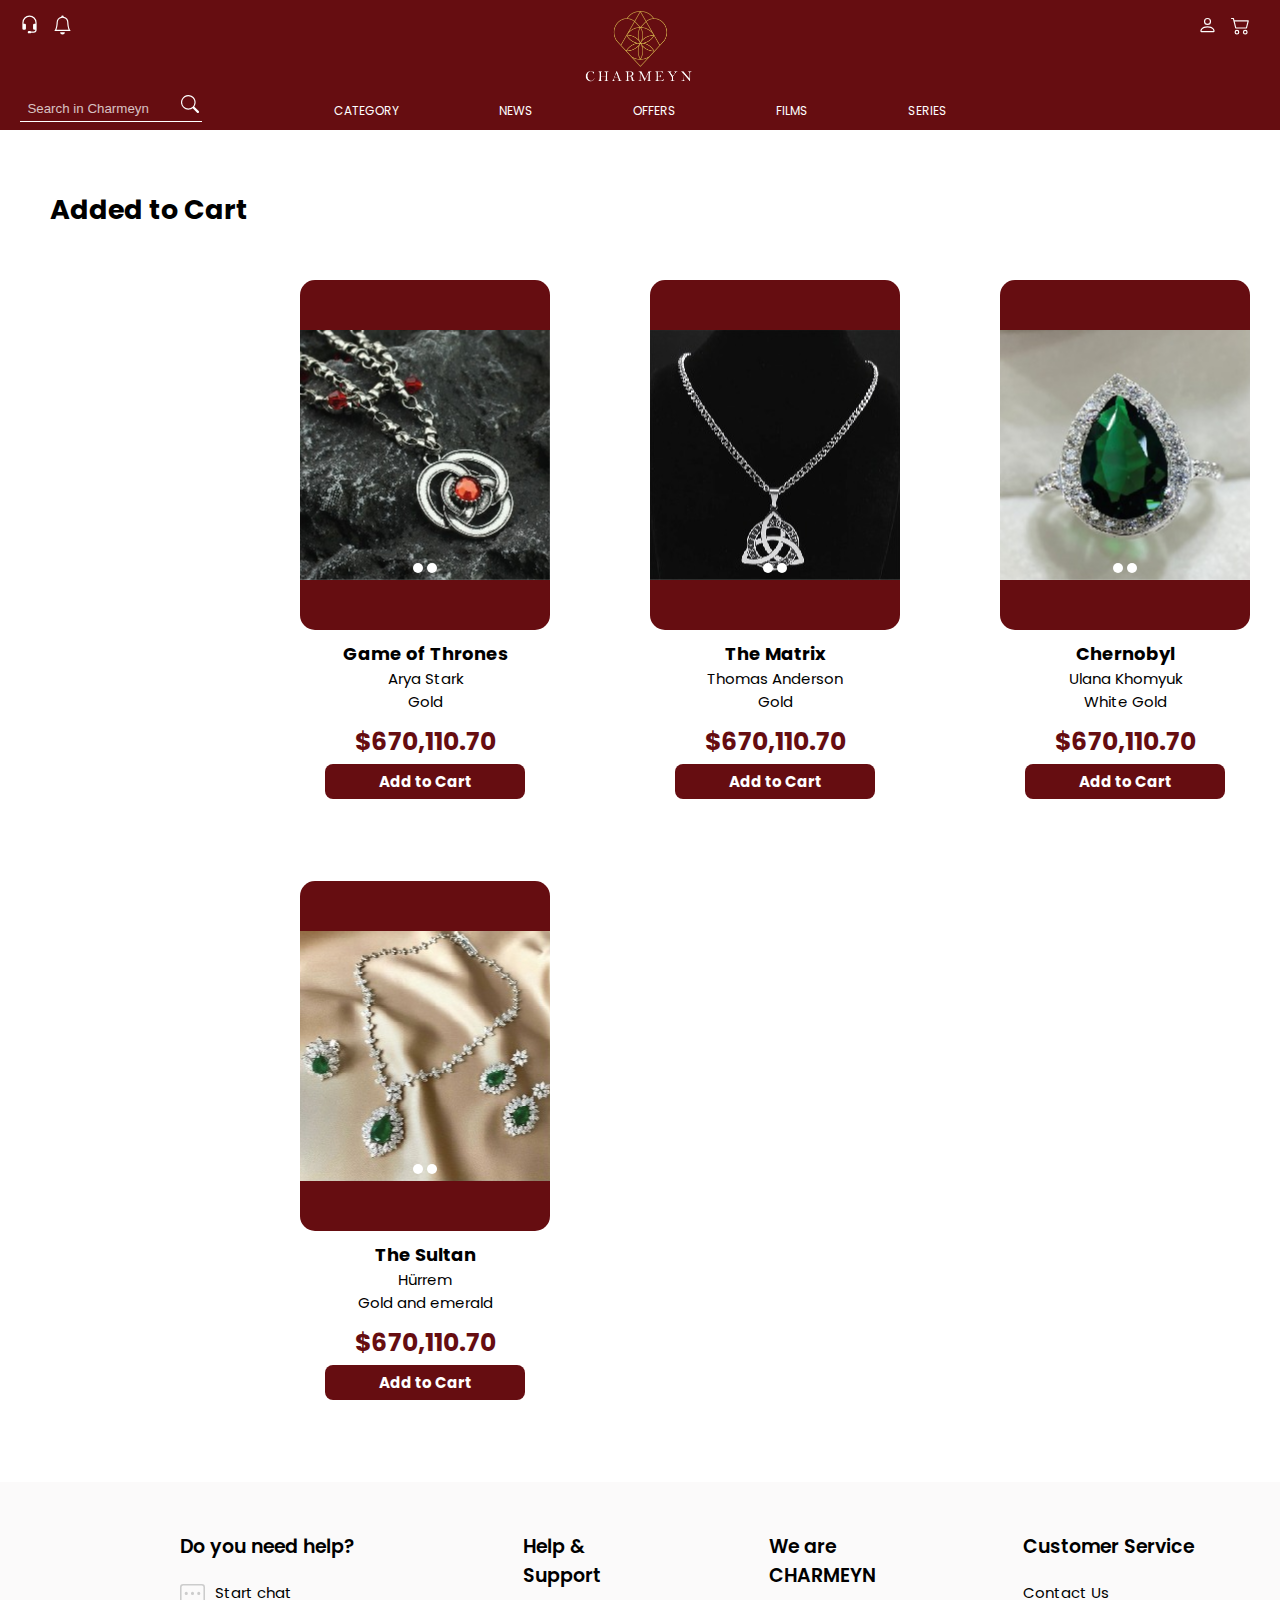
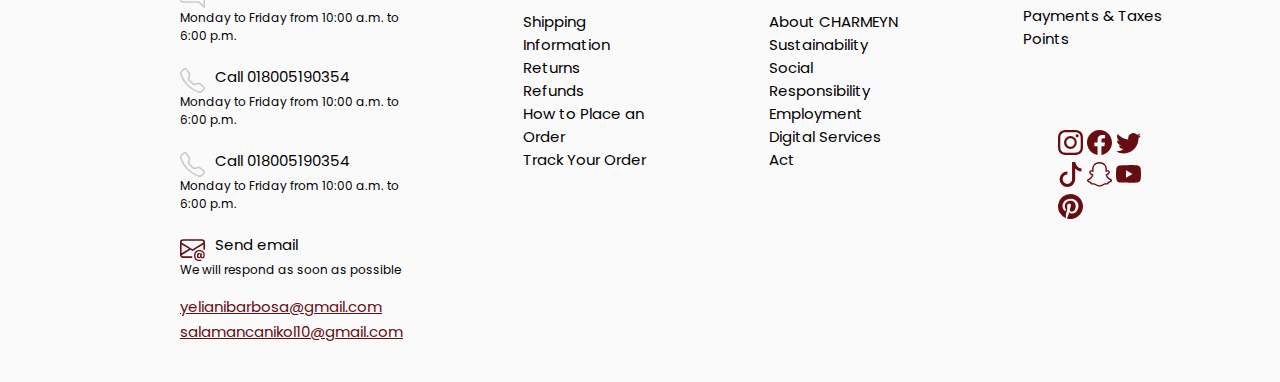
==== Favoritepage/favorite.html @ d1afcda5 "Entrega2" ====
<!DOCTYPE html>
<html lang="en">
<head>
    <meta charset="UTF-8">
    <meta name="viewport" content="width=device-width, initial-scale=1.0">
    <title>Charmeyn</title>
    <link rel="stylesheet" href="favorite.css">
    <link rel="preconnect" href="https://fonts.googleapis.com">
    <link rel="preconnect" href="https://fonts.gstatic.com" crossorigin>
    <link href="https://fonts.googleapis.com/css2?family=Poppins:ital,wght@0,100;0,200;0,300;0,400;0,500;0,600;0,700;0,800;0,900;1,100;1,200;1,300;1,400;1,500;1,600;1,700;1,800;1,900&display=swap" rel="stylesheet">
</head>
<body>
    <header>
        <nav class="navigation"> 
            <div class="icons">
                <div class="icon-service">
                    <svg xmlns="http://www.w3.org/2000/svg" width="16" height="16" fill="currentColor" class="bi bi-headset" viewBox="0 0 16 16">
                        <path d="M8 1a5 5 0 0 0-5 5v1h1a1 1 0 0 1 1 1v3a1 1 0 0 1-1 1H3a1 1 0 0 1-1-1V6a6 6 0 1 1 12 0v6a2.5 2.5 0 0 1-2.5 2.5H9.366a1 1 0 0 1-.866.5h-1a1 1 0 1 1 0-2h1a1 1 0 0 1 .866.5H11.5A1.5 1.5 0 0 0 13 12h-1a1 1 0 0 1-1-1V8a1 1 0 0 1 1-1h1V6a5 5 0 0 0-5-5"/>
                    </svg>
                    <svg xmlns="http://www.w3.org/2000/svg" width="16" height="16" fill="currentColor" class="bi bi-bell" viewBox="0 0 16 16">
                        <path d="M8 16a2 2 0 0 0 2-2H6a2 2 0 0 0 2 2M8 1.918l-.797.161A4 4 0 0 0 4 6c0 .628-.134 2.197-.459 3.742-.16.767-.376 1.566-.663 2.258h10.244c-.287-.692-.502-1.49-.663-2.258C12.134 8.197 12 6.628 12 6a4 4 0 0 0-3.203-3.92zM14.22 12c.223.447.481.801.78 1H1c.299-.199.557-.553.78-1C2.68 10.2 3 6.88 3 6c0-2.42 1.72-4.44 4.005-4.901a1 1 0 1 1 1.99 0A5 5 0 0 1 13 6c0 .88.32 4.2 1.22 6"/>
                    </svg>
                </div>
                <div class="logo">
                    <a href="../Landingpage/index.html"><img src="../Landingpage/logo_Mesa de trabajo 1_Mesa de trabajo 1_Mesa de trabajo 1.png"alt="logo"></a>
                </div> 
                <div class="icon-user">
                    <a href="../Myaccountpage/account.html"><svg xmlns="http://www.w3.org/2000/svg" width="16" height="16" fill="currentColor" class="bi bi-person" viewBox="0 0 16 16">
                        <path d="M8 8a3 3 0 1 0 0-6 3 3 0 0 0 0 6m2-3a2 2 0 1 1-4 0 2 2 0 0 1 4 0m4 8c0 1-1 1-1 1H3s-1 0-1-1 1-4 6-4 6 3 6 4m-1-.004c-.001-.246-.154-.986-.832-1.664C11.516 10.68 10.289 10 8 10s-3.516.68-4.168 1.332c-.678.678-.83 1.418-.832 1.664z"/>
                    </svg></a>
                    <a href="../Favoritepage/favorite.html"><svg id="icono-carro" xmlns="http://www.w3.org/2000/svg" width="16" height="16" fill="currentColor" class="bi bi-cart2" viewBox="0 0 16 16">
                        <path d="M0 2.5A.5.5 0 0 1 .5 2H2a.5.5 0 0 1 .485.379L2.89 4H14.5a.5.5 0 0 1 .485.621l-1.5 6A.5.5 0 0 1 13 11H4a.5.5 0 0 1-.485-.379L1.61 3H.5a.5.5 0 0 1-.5-.5M3.14 5l1.25 5h8.22l1.25-5zM5 13a1 1 0 1 0 0 2 1 1 0 0 0 0-2m-2 1a2 2 0 1 1 4 0 2 2 0 0 1-4 0m9-1a1 1 0 1 0 0 2 1 1 0 0 0 0-2m-2 1a2 2 0 1 1 4 0 2 2 0 0 1-4 0"/>
                    </svg></a> 
                </div>   
            </div> 
            <div class="busqueda">  
                <div class="menu">
                    <ul>
                        <li class="category"><a href="#">Category</a>
                            <ul class="submenu"> 
                                <li><a href="#">Necklaces</a></li>
                                <li id="rings"><a href="#">Rings</a></li>
                            </ul>
                        </li>
                        <li><a href="#">News</a></li>
                        <li><a href="#">Offers</a></li>
                        <li><a href="#">Films</a></li>
                        <li><a href="#">Series</a></li>
                    </ul>
                </div> 
                <div class="barra_busqueda">
                    <input type="text" placeholder="  Search in Charmeyn">
                    <svg id="search" xmlns="http://www.w3.org/2000/svg" width="16" height="16" fill="currentColor" class="bi bi-search" viewBox="0 0 16 16">
                        <path d="M11.742 10.344a6.5 6.5 0 1 0-1.397 1.398h-.001q.044.06.098.115l3.85 3.85a1 1 0 0 0 1.415-1.414l-3.85-3.85a1 1 0 0 0-.115-.1zM12 6.5a5.5 5.5 0 1 1-11 0 5.5 5.5 0 0 1 11 0"/>
                    </svg>
                </div>
            </div>  
        </nav>
    </header>
    <div class="information-products">
        <p id="Title1" >Added to Cart</p>
        <section class="productos"  id="seccion-productos">
            <div class="Subproduct-1" >
                <div class="recuadro">
                    <div class="sub">
                        <div class="contenido">
                            <div class="wrapper">
                                <div class="wrapper_holder">
                                    <div id="slider_img_1"></div>
                                    <div id="slider_img_2"></div>
                                </div>
                            </div>
                            <div class="button_holder">
                                <a href="#slider_img_1" class="button_slider"></a>
                                <a href="#slider_img_2" class="button_slider"></a>
                            </div>
                        </div>
                    </div>
                </div>
                <div class="info-product">
                    <p class="nombre-producto">Game of Thrones</p>
                    <p class="description-product">Arya Stark<br>Gold</p>
                    <p class="precio">$670,110.70</p>
                </div>
                <div class="button_car">
                    <div class="button">
                        <a href="../Detalle/detalle.html"><button class="boton"> <span>Add to Cart</span></button></a>
                    </div>
                    
                </div>               
            </div>
            <div class="Subproduct-2" >
                <div class="recuadro">
                    <div class="sub">
                        <div class="contenido">
                            <div class="wrapper">
                                <div class="wrapper_holder">
                                    <div id="slider_img_3"></div>
                                    <div id="slider_img_4"></div>
                                </div>
                            </div>
                            <div class="button_holder">
                                <a href="#slider_img_3" class="button_slider"></a>
                                <a href="#slider_img_4" class="button_slider"></a>
                            </div>
                        </div>
                    </div>
                </div>
                <div class="info-product">
                    <p class="nombre-producto">The Matrix</p>
                    <p class="description-product">Thomas Anderson<br>Gold</p>
                    <p class="precio">$670,110.70</p>
                </div>
                <div class="button_car">
                    <div class="button">
                        <button class="boton"> <span>Add to Cart</span></button>
                    </div>
                    
                </div>               
            </div>
            <div class="Subproduct-3" >
                <div class="recuadro">
                    <div class="sub">
                        <div class="contenido">
                            <div class="wrapper">
                                <div class="wrapper_holder">
                                    <div id="slider_img_5"></div>
                                    <div id="slider_img_6"></div>
                                </div>
                            </div>
                            <div class="button_holder">
                                <a href="#slider_img_5" class="button_slider"></a>
                                <a href="#slider_img_6" class="button_slider"></a>
                            </div>
                        </div>
                    </div>
                </div>
                <div class="info-product">
                    <p class="nombre-producto">Chernobyl</p>
                    <p class="description-product">Ulana Khomyuk<br>White Gold</p>
                    <p class="precio">$670,110.70</p>
                </div>
                <div class="button_car">
                    <div class="button">
                        <button class="boton"> <span>Add to Cart</span></button>
                    </div>
                    
                </div>               
            </div>
            </section>
            <section class="productos"  id="seccion-productos">
                <div class="Subproduct-1" >
                    <div class="recuadro">
                        <div class="sub">
                            <div class="contenido">
                                <div class="wrapper">
                                    <div class="wrapper_holder">
                                        <div id="slider_img_7"></div>
                                        <div id="slider_img_8"></div>
                                    </div>
                                </div>
                                <div class="button_holder">
                                    <a href="#slider_img_7" class="button_slider"></a>
                                    <a href="#slider_img_8" class="button_slider"></a>
                                </div>
                            </div>
                        </div>
                    </div>
                    <div class="info-product">
                        <p class="nombre-producto">The Sultan</p>
                        <p class="description-product">Hürrem<br>Gold and emerald</p>
                        <p class="precio">$670,110.70</p>
                    </div>
                    <div class="button_car">
                        <div class="button">
                            <button class="boton"> <span>Add to Cart</span></button>
                        </div>
                        
                    </div>               
                </div>
            </section>
            <footer>
                <div class="contact-1">
                    <div>
                        <p class="title-contact">Do you need help?</p>
                        <div class="sub-contact">
                            <svg xmlns="http://www.w3.org/2000/svg" width="16" height="16" fill="currentColor" class="bi bi-chat-right-dots" viewBox="0 0 16 16">
                                <path d="M2 1a1 1 0 0 0-1 1v8a1 1 0 0 0 1 1h9.586a2 2 0 0 1 1.414.586l2 2V2a1 1 0 0 0-1-1zm12-1a2 2 0 0 1 2 2v12.793a.5.5 0 0 1-.854.353l-2.853-2.853a1 1 0 0 0-.707-.293H2a2 2 0 0 1-2-2V2a2 2 0 0 1 2-2z"/>
                                <path d="M5 6a1 1 0 1 1-2 0 1 1 0 0 1 2 0m4 0a1 1 0 1 1-2 0 1 1 0 0 1 2 0m4 0a1 1 0 1 1-2 0 1 1 0 0 1 2 0"/>
                            </svg>
                            <p class="subtitle">Start chat</p>
                        </div>
                        <p class="info">Monday to Friday from 10:00 a.m. to 6:00 p.m.</p>
                    </div>
                    <div class="sub-contact">
                        <svg xmlns="http://www.w3.org/2000/svg" width="16" height="16" fill="currentColor" class="bi bi-telephone" viewBox="0 0 16 16">
                            <path d="M3.654 1.328a.678.678 0 0 0-1.015-.063L1.605 2.3c-.483.484-.661 1.169-.45 1.77a17.6 17.6 0 0 0 4.168 6.608 17.6 17.6 0 0 0 6.608 4.168c.601.211 1.286.033 1.77-.45l1.034-1.034a.678.678 0 0 0-.063-1.015l-2.307-1.794a.68.68 0 0 0-.58-.122l-2.19.547a1.75 1.75 0 0 1-1.657-.459L5.482 8.062a1.75 1.75 0 0 1-.46-1.657l.548-2.19a.68.68 0 0 0-.122-.58zM1.884.511a1.745 1.745 0 0 1 2.612.163L6.29 2.98c.329.423.445.974.315 1.494l-.547 2.19a.68.68 0 0 0 .178.643l2.457 2.457a.68.68 0 0 0 .644.178l2.189-.547a1.75 1.75 0 0 1 1.494.315l2.306 1.794c.829.645.905 1.87.163 2.611l-1.034 1.034c-.74.74-1.846 1.065-2.877.702a18.6 18.6 0 0 1-7.01-4.42 18.6 18.6 0 0 1-4.42-7.009c-.362-1.03-.037-2.137.703-2.877z"/>
                        </svg>
                        <p class="subtitle">Call 018005190354</p>
                    </div>
                    <p class="info">Monday to Friday from 10:00 a.m. to 6:00 p.m.</p>
                    <div class="sub-contact">
                        <svg xmlns="http://www.w3.org/2000/svg" width="16" height="16" fill="currentColor" class="bi bi-telephone" viewBox="0 0 16 16">
                            <path d="M3.654 1.328a.678.678 0 0 0-1.015-.063L1.605 2.3c-.483.484-.661 1.169-.45 1.77a17.6 17.6 0 0 0 4.168 6.608 17.6 17.6 0 0 0 6.608 4.168c.601.211 1.286.033 1.77-.45l1.034-1.034a.678.678 0 0 0-.063-1.015l-2.307-1.794a.68.68 0 0 0-.58-.122l-2.19.547a1.75 1.75 0 0 1-1.657-.459L5.482 8.062a1.75 1.75 0 0 1-.46-1.657l.548-2.19a.68.68 0 0 0-.122-.58zM1.884.511a1.745 1.745 0 0 1 2.612.163L6.29 2.98c.329.423.445.974.315 1.494l-.547 2.19a.68.68 0 0 0 .178.643l2.457 2.457a.68.68 0 0 0 .644.178l2.189-.547a1.75 1.75 0 0 1 1.494.315l2.306 1.794c.829.645.905 1.87.163 2.611l-1.034 1.034c-.74.74-1.846 1.065-2.877.702a18.6 18.6 0 0 1-7.01-4.42 18.6 18.6 0 0 1-4.42-7.009c-.362-1.03-.037-2.137.703-2.877z"/>
                        </svg>
                        <p class="subtitle">Call 018005190354</p>
                    </div>
                    <p class="info">Monday to Friday from 10:00 a.m. to 6:00 p.m.</p>
                    <div class="sub-contact email">
                        <svg xmlns="http://www.w3.org/2000/svg" width="16" height="16" fill="currentColor" class="bi bi-envelope-at" viewBox="0 0 16 16">
                            <path d="M2 2a2 2 0 0 0-2 2v8.01A2 2 0 0 0 2 14h5.5a.5.5 0 0 0 0-1H2a1 1 0 0 1-.966-.741l5.64-3.471L8 9.583l7-4.2V8.5a.5.5 0 0 0 1 0V4a2 2 0 0 0-2-2zm3.708 6.208L1 11.105V5.383zM1 4.217V4a1 1 0 0 1 1-1h12a1 1 0 0 1 1 1v.217l-7 4.2z"/>
                            <path d="M14.247 14.269c1.01 0 1.587-.857 1.587-2.025v-.21C15.834 10.43 14.64 9 12.52 9h-.035C10.42 9 9 10.36 9 12.432v.214C9 14.82 10.438 16 12.358 16h.044c.594 0 1.018-.074 1.237-.175v-.73c-.245.11-.673.18-1.18.18h-.044c-1.334 0-2.571-.788-2.571-2.655v-.157c0-1.657 1.058-2.724 2.64-2.724h.04c1.535 0 2.484 1.05 2.484 2.326v.118c0 .975-.324 1.39-.639 1.39-.232 0-.41-.148-.41-.42v-2.19h-.906v.569h-.03c-.084-.298-.368-.63-.954-.63-.778 0-1.259.555-1.259 1.4v.528c0 .892.49 1.434 1.26 1.434.471 0 .896-.227 1.014-.643h.043c.118.42.617.648 1.12.648m-2.453-1.588v-.227c0-.546.227-.791.573-.791.297 0 .572.192.572.708v.367c0 .573-.253.744-.564.744-.354 0-.581-.215-.581-.8Z"/>
                        </svg>
                        <p class="subtitle">Send email</p>
                    </div>
                    <p class="info">We will respond as soon as possible</p>
                    <a class="emails" href="#">yelianibarbosa@gmail.com</a><br>
                    <a class="emails" href="#">salamancanikol10@gmail.com</a>
                 </div>
                 
                 <div class="contact-2">
                    <p class="title-contact">Help & Support</p>
                    <div class="parraf">
                        <p>Shipping Information</p>
                        <p>Returns</p>
                        <p>Refunds</p>
                        <p>How to Place an Order</p>
                        <p>Track Your Order</p>
                </div>
                 </div>
                 <div class="contact-3">
                    <p class="title-contact">We are CHARMEYN</p>
                    <div class="parraf">
                        <p>About CHARMEYN</p>
                        <p>Sustainability</p>
                        <p>Social Responsibility</p>
                        <p>Employment</p>
                        <p>Digital Services Act</p>
                </div>
                 </div>
                 <div class="contact-4">
                    <p class="title-contact">Customer Service</p>
                    <div class="parraf">
                        <p>Contact Us</p>
                        <p>Payments & Taxes</p>
                        <p>Points</p>
                    </div>
                    <div class="icon-redsocial">
                        <svg xmlns="http://www.w3.org/2000/svg" width="16" height="16" fill="currentColor" class="bi bi-instagram" viewBox="0 0 16 16">
                            <path d="M8 0C5.829 0 5.556.01 4.703.048 3.85.088 3.269.222 2.76.42a3.9 3.9 0 0 0-1.417.923A3.9 3.9 0 0 0 .42 2.76C.222 3.268.087 3.85.048 4.7.01 5.555 0 5.827 0 8.001c0 2.172.01 2.444.048 3.297.04.852.174 1.433.372 1.942.205.526.478.972.923 1.417.444.445.89.719 1.416.923.51.198 1.09.333 1.942.372C5.555 15.99 5.827 16 8 16s2.444-.01 3.298-.048c.851-.04 1.434-.174 1.943-.372a3.9 3.9 0 0 0 1.416-.923c.445-.445.718-.891.923-1.417.197-.509.332-1.09.372-1.942C15.99 10.445 16 10.173 16 8s-.01-2.445-.048-3.299c-.04-.851-.175-1.433-.372-1.941a3.9 3.9 0 0 0-.923-1.417A3.9 3.9 0 0 0 13.24.42c-.51-.198-1.092-.333-1.943-.372C10.443.01 10.172 0 7.998 0zm-.717 1.442h.718c2.136 0 2.389.007 3.232.046.78.035 1.204.166 1.486.275.373.145.64.319.92.599s.453.546.598.92c.11.281.24.705.275 1.485.039.843.047 1.096.047 3.231s-.008 2.389-.047 3.232c-.035.78-.166 1.203-.275 1.485a2.5 2.5 0 0 1-.599.919c-.28.28-.546.453-.92.598-.28.11-.704.24-1.485.276-.843.038-1.096.047-3.232.047s-2.39-.009-3.233-.047c-.78-.036-1.203-.166-1.485-.276a2.5 2.5 0 0 1-.92-.598 2.5 2.5 0 0 1-.6-.92c-.109-.281-.24-.705-.275-1.485-.038-.843-.046-1.096-.046-3.233s.008-2.388.046-3.231c.036-.78.166-1.204.276-1.486.145-.373.319-.64.599-.92s.546-.453.92-.598c.282-.11.705-.24 1.485-.276.738-.034 1.024-.044 2.515-.045zm4.988 1.328a.96.96 0 1 0 0 1.92.96.96 0 0 0 0-1.92m-4.27 1.122a4.109 4.109 0 1 0 0 8.217 4.109 4.109 0 0 0 0-8.217m0 1.441a2.667 2.667 0 1 1 0 5.334 2.667 2.667 0 0 1 0-5.334"/>
                        </svg>
                        <svg xmlns="http://www.w3.org/2000/svg" width="16" height="16" fill="currentColor" class="bi bi-facebook" viewBox="0 0 16 16">
                            <path d="M16 8.049c0-4.446-3.582-8.05-8-8.05C3.58 0-.002 3.603-.002 8.05c0 4.017 2.926 7.347 6.75 7.951v-5.625h-2.03V8.05H6.75V6.275c0-2.017 1.195-3.131 3.022-3.131.876 0 1.791.157 1.791.157v1.98h-1.009c-.993 0-1.303.621-1.303 1.258v1.51h2.218l-.354 2.326H9.25V16c3.824-.604 6.75-3.934 6.75-7.951"/>
                        </svg>
                        <svg xmlns="http://www.w3.org/2000/svg" width="16" height="16" fill="currentColor" class="bi bi-twitter" viewBox="0 0 16 16">
                            <path d="M5.026 15c6.038 0 9.341-5.003 9.341-9.334q.002-.211-.006-.422A6.7 6.7 0 0 0 16 3.542a6.7 6.7 0 0 1-1.889.518 3.3 3.3 0 0 0 1.447-1.817 6.5 6.5 0 0 1-2.087.793A3.286 3.286 0 0 0 7.875 6.03a9.32 9.32 0 0 1-6.767-3.429 3.29 3.29 0 0 0 1.018 4.382A3.3 3.3 0 0 1 .64 6.575v.045a3.29 3.29 0 0 0 2.632 3.218 3.2 3.2 0 0 1-.865.115 3 3 0 0 1-.614-.057 3.28 3.28 0 0 0 3.067 2.277A6.6 6.6 0 0 1 .78 13.58a6 6 0 0 1-.78-.045A9.34 9.34 0 0 0 5.026 15"/>
                        </svg>
                        <svg xmlns="http://www.w3.org/2000/svg" width="16" height="16" fill="currentColor" class="bi bi-tiktok" viewBox="0 0 16 16">
                            <path d="M9 0h1.98c.144.715.54 1.617 1.235 2.512C12.895 3.389 13.797 4 15 4v2c-1.753 0-3.07-.814-4-1.829V11a5 5 0 1 1-5-5v2a3 3 0 1 0 3 3z"/>
                        </svg>
                        <svg xmlns="http://www.w3.org/2000/svg" width="16" height="16" fill="currentColor" class="bi bi-snapchat" viewBox="0 0 16 16">
                            <path d="M15.943 11.526c-.111-.303-.323-.465-.564-.599a1 1 0 0 0-.123-.064l-.219-.111c-.752-.399-1.339-.902-1.746-1.498a3.4 3.4 0 0 1-.3-.531c-.034-.1-.032-.156-.008-.207a.3.3 0 0 1 .097-.1c.129-.086.262-.173.352-.231.162-.104.289-.187.371-.245.309-.216.525-.446.66-.702a1.4 1.4 0 0 0 .069-1.16c-.205-.538-.713-.872-1.329-.872a1.8 1.8 0 0 0-.487.065c.006-.368-.002-.757-.035-1.139-.116-1.344-.587-2.048-1.077-2.61a4.3 4.3 0 0 0-1.095-.881C9.764.216 8.92 0 7.999 0s-1.76.216-2.505.641c-.412.232-.782.53-1.097.883-.49.562-.96 1.267-1.077 2.61-.033.382-.04.772-.036 1.138a1.8 1.8 0 0 0-.487-.065c-.615 0-1.124.335-1.328.873a1.4 1.4 0 0 0 .067 1.161c.136.256.352.486.66.701.082.058.21.14.371.246l.339.221a.4.4 0 0 1 .109.11c.026.053.027.11-.012.217a3.4 3.4 0 0 1-.295.52c-.398.583-.968 1.077-1.696 1.472-.385.204-.786.34-.955.8-.128.348-.044.743.28 1.075q.18.189.409.31a4.4 4.4 0 0 0 1 .4.7.7 0 0 1 .202.09c.118.104.102.26.259.488q.12.178.296.3c.33.229.701.243 1.095.258.355.014.758.03 1.217.18.19.064.389.186.618.328.55.338 1.305.802 2.566.802 1.262 0 2.02-.466 2.576-.806.227-.14.424-.26.609-.321.46-.152.863-.168 1.218-.181.393-.015.764-.03 1.095-.258a1.14 1.14 0 0 0 .336-.368c.114-.192.11-.327.217-.42a.6.6 0 0 1 .19-.087 4.5 4.5 0 0 0 1.014-.404c.16-.087.306-.2.429-.336l.004-.005c.304-.325.38-.709.256-1.047m-1.121.602c-.684.378-1.139.337-1.493.565-.3.193-.122.61-.34.76-.269.186-1.061-.012-2.085.326-.845.279-1.384 1.082-2.903 1.082s-2.045-.801-2.904-1.084c-1.022-.338-1.816-.14-2.084-.325-.218-.15-.041-.568-.341-.761-.354-.228-.809-.187-1.492-.563-.436-.24-.189-.39-.044-.46 2.478-1.199 2.873-3.05 2.89-3.188.022-.166.045-.297-.138-.466-.177-.164-.962-.65-1.18-.802-.36-.252-.52-.503-.402-.812.082-.214.281-.295.49-.295a1 1 0 0 1 .197.022c.396.086.78.285 1.002.338q.04.01.082.011c.118 0 .16-.06.152-.195-.026-.433-.087-1.277-.019-2.066.094-1.084.444-1.622.859-2.097.2-.229 1.137-1.22 2.93-1.22 1.792 0 2.732.987 2.931 1.215.416.475.766 1.013.859 2.098.068.788.009 1.632-.019 2.065-.01.142.034.195.152.195a.4.4 0 0 0 .082-.01c.222-.054.607-.253 1.002-.338a1 1 0 0 1 .197-.023c.21 0 .409.082.49.295.117.309-.04.56-.401.812-.218.152-1.003.638-1.18.802-.184.169-.16.3-.139.466.018.14.413 1.991 2.89 3.189.147.073.394.222-.041.464"/>
                        </svg>
                        <svg xmlns="http://www.w3.org/2000/svg" width="16" height="16" fill="currentColor" class="bi bi-youtube" viewBox="0 0 16 16">
                            <path d="M8.051 1.999h.089c.822.003 4.987.033 6.11.335a2.01 2.01 0 0 1 1.415 1.42c.101.38.172.883.22 1.402l.01.104.022.26.008.104c.065.914.073 1.77.074 1.957v.075c-.001.194-.01 1.108-.082 2.06l-.008.105-.009.104c-.05.572-.124 1.14-.235 1.558a2.01 2.01 0 0 1-1.415 1.42c-1.16.312-5.569.334-6.18.335h-.142c-.309 0-1.587-.006-2.927-.052l-.17-.006-.087-.004-.171-.007-.171-.007c-1.11-.049-2.167-.128-2.654-.26a2.01 2.01 0 0 1-1.415-1.419c-.111-.417-.185-.986-.235-1.558L.09 9.82l-.008-.104A31 31 0 0 1 0 7.68v-.123c.002-.215.01-.958.064-1.778l.007-.103.003-.052.008-.104.022-.26.01-.104c.048-.519.119-1.023.22-1.402a2.01 2.01 0 0 1 1.415-1.42c.487-.13 1.544-.21 2.654-.26l.17-.007.172-.006.086-.003.171-.007A100 100 0 0 1 7.858 2zM6.4 5.209v4.818l4.157-2.408z"/>
                        </svg>
                        <svg xmlns="http://www.w3.org/2000/svg" width="16" height="16" fill="currentColor" class="bi bi-pinterest" viewBox="0 0 16 16">
                            <path d="M8 0a8 8 0 0 0-2.915 15.452c-.07-.633-.134-1.606.027-2.297.146-.625.938-3.977.938-3.977s-.239-.479-.239-1.187c0-1.113.645-1.943 1.448-1.943.682 0 1.012.512 1.012 1.127 0 .686-.437 1.712-.663 2.663-.188.796.4 1.446 1.185 1.446 1.422 0 2.515-1.5 2.515-3.664 0-1.915-1.377-3.254-3.342-3.254-2.276 0-3.612 1.707-3.612 3.471 0 .688.265 1.425.595 1.826a.24.24 0 0 1 .056.23c-.061.252-.196.796-.222.907-.035.146-.116.177-.268.107-1-.465-1.624-1.926-1.624-3.1 0-2.523 1.834-4.84 5.286-4.84 2.775 0 4.932 1.977 4.932 4.62 0 2.757-1.739 4.976-4.151 4.976-.811 0-1.573-.421-1.834-.919l-.498 1.902c-.181.695-.669 1.566-.995 2.097A8 8 0 1 0 8 0"/>
                        </svg>
                    </div>
        
                 </div>
            </footer>
    </div>
</body>
</html>
---- Favoritepage/favorite.css ----
* {
    padding: 0;
    margin: 0;
   
  }
  
  
  body  {
    font-family: "Poppins", sans-serif;
    font-weight: 400;
    font-style: normal;
    width: 100%;
  }
  header  {
    background-color: #660D11;
    z-index: 5000;
  }
  .logo  {
    width: 20%;
    text-align: right;
    justify-content: center;
    text-align: center;
  }
  .logo img  {
    width: 150px;
    margin-top: 0px;
    justify-content: center;
    text-align: center;
    cursor: pointer;
  }
  nav  {
   position: fixed;
    width: 100%;
    background-color: #660D11;
    height: 130px;  
    z-index: 1000;
    
  }
  
  .information-products  {
    position: absolute;
    margin-top: 190px;
   
  }
  
  .icons  {
    display: flex;
    margin-top: 10px;
    width: 100%;
    cursor: pointer;
  }
  .icons svg  {
    width: 19px;
    height: 30px;
    color: white;
    padding-right: 10px;
  }
  
  .icon-service  {
    width: 40%;
    text-align: left;
    margin-left: 20px;
  }
  .icon-user  {
    width: 40%;
    text-align: right;
    margin-right: 20px;
  }
  .barra_busqueda input  {
    border: none;
    border-bottom: 1px solid white;
    height: 25px;
    margin-bottom: 20px;
    padding-right: 5px;
    background-color: transparent;
  }
  .barra_busqueda ::placeholder  {
    color: rgba(255, 255, 255, 0.758);
    
  }
  .busqueda  {
    display: flex;
  }
  .barra_busqueda  {
    position: absolute;
    width: 30%;
    text-align: left;
    margin-left: 20px;
  }
  #search  {
    position: relative;
    width: 18px;
    height: 18px;
    margin-top: 2px;
    color: white;
    padding-top: 2px;
    margin-left: -25px;
  }
  
  .submenu  {
    display: block;
    float: right;
    margin-top: 20px;
    padding-top: 20px;
    background-color: #660D11;
  }
  #rings  {
    margin-bottom: 4px;
  }
  .submenu li  {
    margin-top: 10px;
    margin-bottom: 0;
  }
  .menu  {
    margin-top: 20px;
    justify-content: space-between;
    justify-content: center;
    margin-left: 50%;
    margin-right: 50%;
    width: 70%;
    display: inline-block;
  }
  .menu > li  {
    float: left;
  }
  .submenu li a  {
    background-color: #660D11;
  }
  .menu li ul  {
    display: none;
    position: absolute;
  }
  .menu li:hover > ul  {
    display: block;
  }
  
  ul {
    position: absolute;
    transform: translate(-50%, -50%);
    display: flex;
    li {
      list-style: none;
      a {
        position: relative;
        display: block;
        text-transform: uppercase;
        padding: 3px 50px;
        text-decoration: none;
        color: #ffffff;
        font-family: "Poppins", sans-serif;
        font-size: 12px;
        font-style: normal;
        transition: .5s;
        z-index: 1;
        &:before {
          content: '';
          position: absolute;
          top: 0;
          left: 0;
          width: 100%;
          height: 100%;
          border-top: 1px solid #ffffff;
          border-bottom: 1px solid #ffffff;
          transform: scaleY(2);
          opacity: 0;
          transition: .3s;
        }
        &:after {
          content: '';
          position: absolute;
          top: 1px;
          left: 0;
          width: 100%;
          height: 100%;
          background-color: #660D11;
          transform: scale(0);
          opacity: 0;
          transition: .3s;
          z-index: -1;
        }
        &:hover {
          color: #fff;
          &:before {
            transform: scaleY(1);
            opacity: 1;
          }
          &:after {
            transform: scaleY(1);
            opacity: 1;
          }
        }
      }
    }
  }
  #Title1  {
    font-family: "Poppins", sans-serif;
    font-weight: 700;
    font-style: normal;
    font-size: 27px;
    margin-bottom: 50px;
    margin-left: 50px;
  }
  .productos  {
    display: flex;
    margin-left: 300px;
  }
  .contenido  {
    position: relative;
  }
  .contenido .wrapper  {
    width: 250px;
    height: 250px;
    overflow: hidden;
  }
  .contenido .wrapper_holder  {
    display: grid;
    grid-template-columns: repeat(2,100%);
    height: 100%;
    width: 100%;
  }
  .contenido #slider_img_1  {
    background-image: url(./imgs/Game\ of\ Thrones.jpg);
    background-position: center;
  }
  .contenido #slider_img_2  {
    background-image: url(./imgs/gametronespeli.jpg);
    background-position: center;
  }
  .contenido #slider_img_3  {
    background-image: url(./imgs/The\ matrix.jpg);
    background-position: center;
  }
  .contenido #slider_img_4  {
    background-image: url(./imgs/The\ matrixpeli.jpg);
    background-position: center;
  }
  .contenido #slider_img_5  {
    background-image: url(./imgs/Chernobyl.jpg);
    background-position: center;
  }
  .contenido #slider_img_6  {
    background-image: url(./imgs/chernobylpeli.jpg);
    background-position: center;
  }
  .contenido #slider_img_7  {
    background-image: url(./imgs/Sultan2.jpg);
    background-position: center;
  }
  .contenido #slider_img_8  {
    background-image: url(./imgs/Sultanpeli.jpg);
    background-position: center;  
}
.contenido .button_holder .button_slider  {
    background-color: white;
    height: 10px;
    width: 10px;
    border-radius: 10px;
    display: inline-block;
    
  }
  .contenido .button_holder  {
    position: absolute;
    left: 45%;
    bottom: 0%;
  }
  .recuadro  {
    position: relative;
    border-radius: 15px;
    background-color: #660D11;
    width: 250px;
    height: 350px;
    
  }
  .sub  {
    position: absolute;
    margin-top: 50px;
    margin-bottom: 50px;
  }
  .Subproduct-1  {
    margin-right: 100px;
    margin-bottom: 100px;
  }
  .Subproduct-2  {
    margin-right: 100px;
  }
  .Subproduct-3  {
    margin-right: 100px;
    margin-bottom: 100px;
  }
  .info-product  {
    text-align: center;
  }
  .nombre-producto  {
    font-family: "Poppins", sans-serif;
    font-weight: 700;
    font-style: normal;
    font-size: 18px;
    margin-top: 10px;
  }
  .description-product  {
    font-family: "Poppins", sans-serif;
    font-weight: 400;
    font-style: normal;
    font-size: 15px;
    margin-bottom: 10px;
  }
  .precio  {
    font-family: "Poppins", sans-serif;
    font-weight: 700;
    font-style: normal;
    font-size: 25px;
    color: #660D11;
    margin-bottom: 3px;
  }
  .button_car  {
    display: flex;
    text-align: center;
    justify-content: center;
    align-items: center;
    margin-top: 20px;
  
  }
  .button  {
    position: absolute;
  }
  .button_car svg  {
    position: relative;
    color: white;
    margin-left: 120px;
    margin-top: 3px;
    margin-bottom: 1.5px;
    z-index: 1;
  }
  .boton  {
    display: inline-block;
    width: 200px;
    height: 35px;
    background-color: #660D11;
    border-radius: 8px;
    font-family: "Poppins", sans-serif;
    font-weight: 700;
    font-style: normal;
    color: white;
    border: #660D11;
    cursor: pointer;
    transition: .3s ease all;
    overflow: hidden;
    position: relative;
    font-size: 15px;
  }
  .boton span  {
    position: relative;
    z-index: 2;
    transition: .3s ease all;
  }
  .boton::after  {
    background: rgb(102,13,16);
    background: linear-gradient(90deg, rgba(102,13,16,1) 0%, rgba(124,40,43,1) 51%, rgba(146,65,69,0.829656862745098) 100%);
    content: "";
    width: 100%;
    height: 100%;
    position: absolute;
    z-index: 1;
    top: -300px;
    left: 0;
    transition: .4s ease-in-out all;
    border-radius: 0px 0px 300px 300px;
  }
  .boton:hover::after  {
    top: 0;
  }
  footer  {
    display: flex;
    background-color: #FBFAFA;
    height: 500px;
  }
  .icon-redsocial svg  {
    color: #660D11;
    width: 25px;
    height: 25px;
  }
  .title-contact  {
    font-family: "Poppins", sans-serif;
    font-weight: 600;
    font-style: normal;
    font-size: 19px;
  }
  .subtitle  {
    font-family: "Poppins", sans-serif;
    font-weight: 400;
    font-style: normal;
    font-size: 15px;
  
  }
  .sub-contact  {
    display: flex;
    margin-top: 20px;
  }
  .info  {
    font-family: "Poppins", sans-serif;
    font-weight: 400;
    font-style: normal;
    font-size: 12px;
    margin-bottom: 15px;
  }
  .contact-1 svg  {
    color: #CCCCCC;
    padding-right: 10px;
    margin-top: 3px;
    width: 25px;
    height: 25px;
  }
  .contact-1  {
    margin-left: 180px;
    margin-top: 50px;
    margin-right: 120px;
   
  }
  
  .email svg{
    color: #660D11;
  }
  .emails  {
    font-family: "Poppins", sans-serif;
    font-weight: 400;
    font-style: normal;
    font-size: 15px;
    color: #660D11;
    margin-top: 40px;
  }
  .parraf  {
    font-family: "Poppins", sans-serif;
    font-weight: 400;
    font-style: normal;
    font-size: 15px;
    margin-top: 20px;
  }
  .contact-2 {
    margin-top: 50px;
    margin-right: 120px;
  }
  .contact-3 {
    margin-top: 50px;
    margin-right: 120px;
  }
  .contact-4 {
    margin-top: 50px;
  }
  .icon-redsocial  {
    margin-top: 80px;
    margin-left: 35px;
    margin-right: 200px;
  }
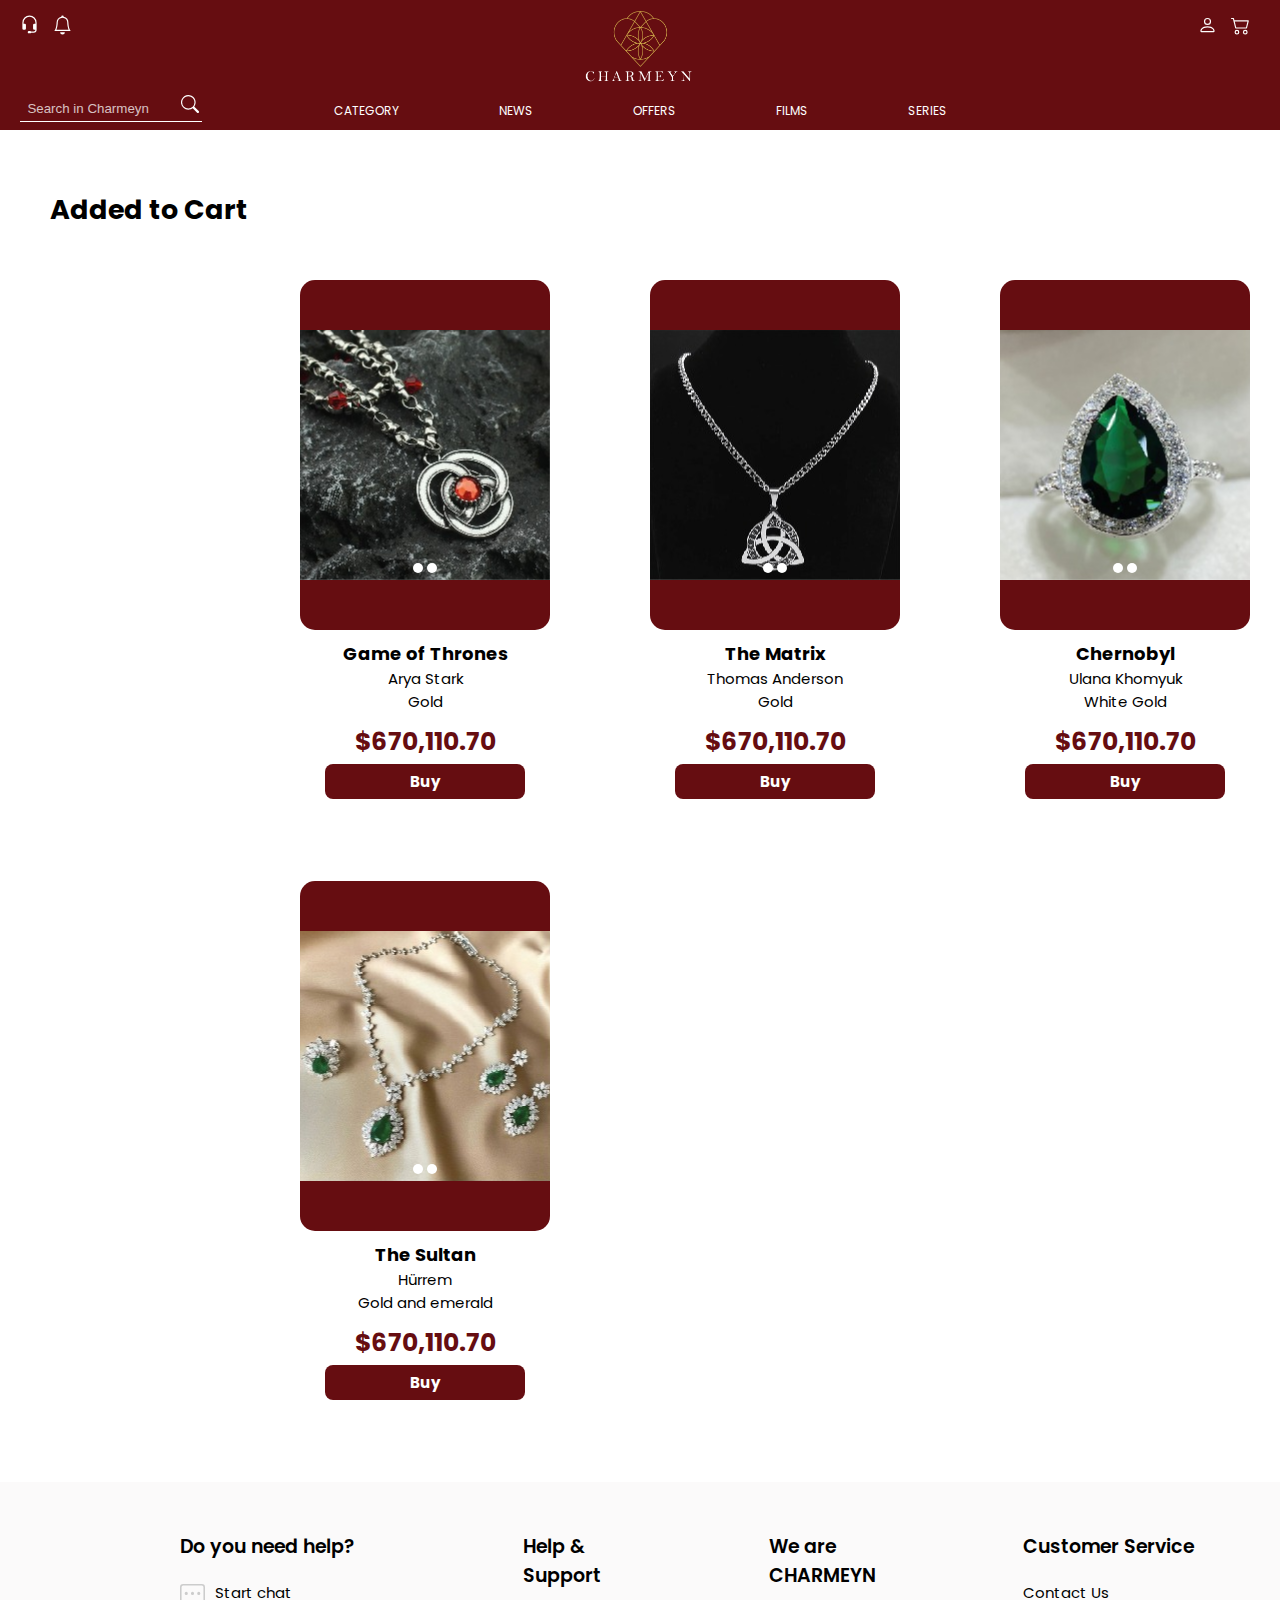
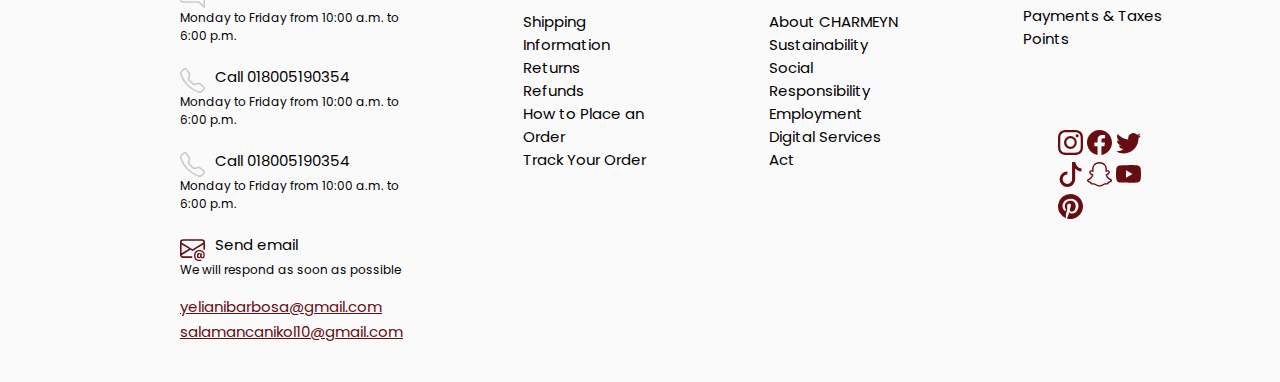
==== commit e9e9fec1: "Entrega2" ====
--- a/Favoritepage/favorite.html
+++ b/Favoritepage/favorite.html
@@ -22,7 +22,7 @@
                     </svg>
                 </div>
                 <div class="logo">
-                    <a href="../Landingpage/index.html"><img src="../Landingpage/logo_Mesa de trabajo 1_Mesa de trabajo 1_Mesa de trabajo 1.png"alt="logo"></a>
+                    <a href="../index.html"><img src="../Landingpage/logo_Mesa de trabajo 1_Mesa de trabajo 1_Mesa de trabajo 1.png"alt="logo"></a>
                 </div> 
                 <div class="icon-user">
                     <a href="../Myaccountpage/account.html"><svg xmlns="http://www.w3.org/2000/svg" width="16" height="16" fill="currentColor" class="bi bi-person" viewBox="0 0 16 16">
@@ -84,7 +84,7 @@
                 </div>
                 <div class="button_car">
                     <div class="button">
-                        <a href="../Detalle/detalle.html"><button class="boton"> <span>Add to Cart</span></button></a>
+                        <a href="../Detalle/detalle.html"><button class="boton"> <span>Buy</span></button></a>
                     </div>
                     
                 </div>               
@@ -113,7 +113,7 @@
                 </div>
                 <div class="button_car">
                     <div class="button">
-                        <button class="boton"> <span>Add to Cart</span></button>
+                        <a href="../Detalle/detalle.html"><button class="boton"> <span>Buy</span></button></a>
                     </div>
                     
                 </div>               
@@ -142,7 +142,7 @@
                 </div>
                 <div class="button_car">
                     <div class="button">
-                        <button class="boton"> <span>Add to Cart</span></button>
+                        <a href="../Detalle/detalle.html"><button class="boton"> <span>Buy</span></button></a>
                     </div>
                     
                 </div>               
@@ -173,7 +173,7 @@
                     </div>
                     <div class="button_car">
                         <div class="button">
-                            <button class="boton"> <span>Add to Cart</span></button>
+                            <a href="../Detalle/detalle.html"><button class="boton"> <span>Buy</span></button></a>
                         </div>
                         
                     </div>               
